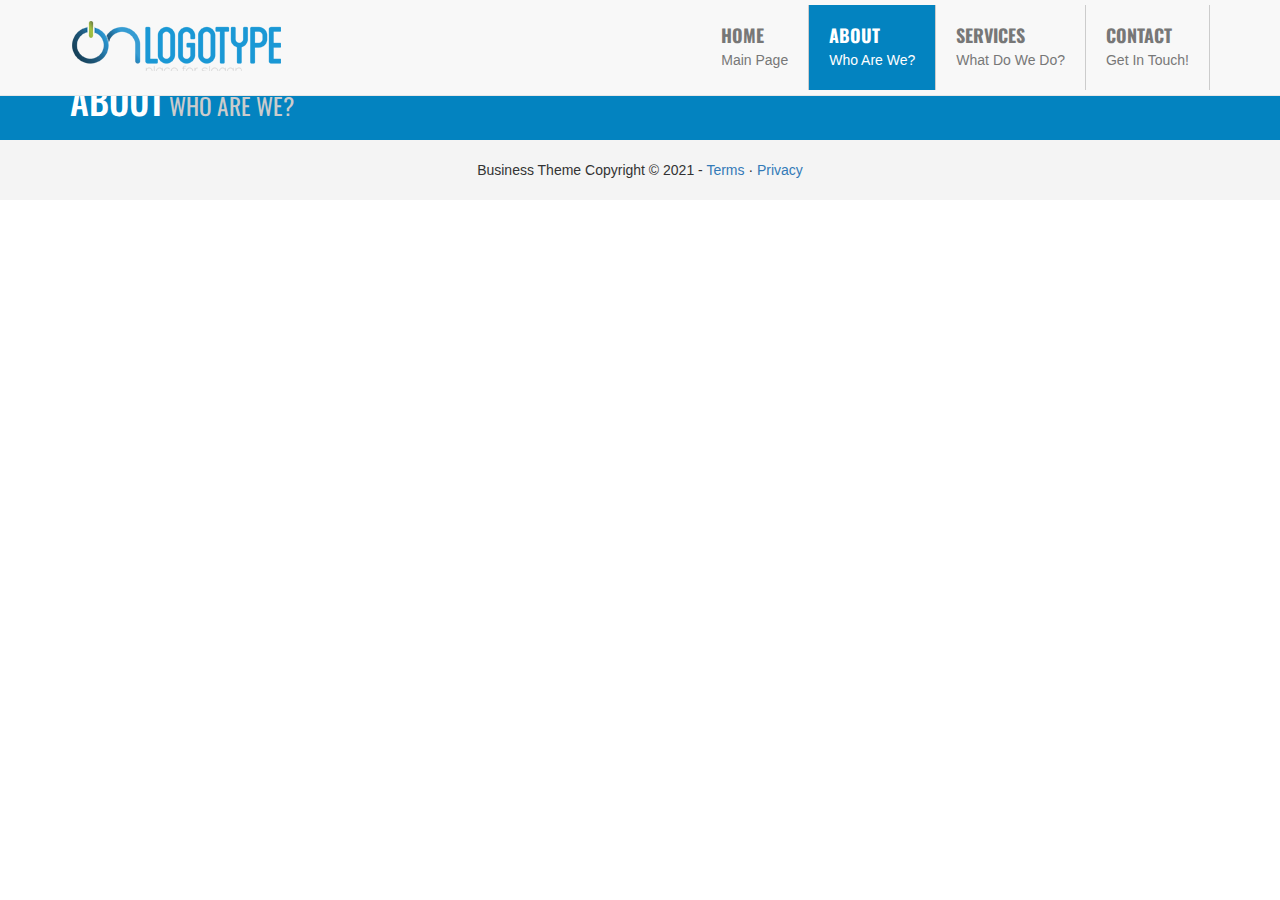
==== about.html @ b16b4eda "added about html page" ====
<!DOCTYPE html>
<html lang="en">
  <head>
    <meta charset="utf-8" />
    <meta http-equiv="X-UA-Compatible" content="IE=edge" />
    <meta name="viewport" content="width=device-width, initial-scale=1" />
    <!-- The above 3 meta tags *must* come first in the head; any other head content must come *after* these tags -->
    <meta name="description" content="Template" />
    <meta name="author" content="Jenny Lin" />
    <link rel="icon" href="img/favicon.ico" />

    <title>Business Bootstrap Theme</title>
    <link
      href="https://fonts.googleapis.com/css2?family=Oswald:wght@400;700&display=swap"
      rel="stylesheet"
    />

    <!-- Bootstrap core CSS -->
    <link href="css/bootstrap.css" rel="stylesheet" />
    <link href="css/animate.css" rel="stylesheet" />
    <link href="css/font-awesome.css" rel="stylesheet" />

    <!-- Custom styles for this template -->
    <link href="css/style.css" rel="stylesheet" />
  </head>

  <body>
    <nav class="navbar navbar-default navbar-fixed-top">
      <div class="container">
        <div class="navbar-header">
          <button
            type="button"
            class="navbar-toggle collapsed"
            data-toggle="collapse"
            data-target="#navbar"
            aria-expanded="false"
            aria-controls="navbar"
          >
            <span class="sr-only">Toggle navigation</span>
            <span class="icon-bar"></span>
            <span class="icon-bar"></span>
            <span class="icon-bar"></span>
          </button>
          <a class="navbar-brand logo-nav" href="#"
            ><img src="img/logo.png"
          /></a>
        </div>
        <div id="navbar" class="collapse navbar-collapse">
          <ul class="nav navbar-nav navbar-right">
            <li>
              <a href="#">Home <span>Main Page</span></a>
            </li>
            <li class="active">
              <a href="about.html">About <span>Who Are We?</span></a>
            </li>
            <li>
              <a href="services.html">Services <span>What Do We Do?</span></a>
            </li>
            <li>
              <a href="contact.html">Contact <span>Get In Touch!</span></a>
            </li>
          </ul>
        </div>
        <!--/.nav-collapse -->
      </div>
    </nav>

    <section class="section-title">
      <div class="container">
        <h1>About<small> Who Are We?</small></h1>
      </div>
    </section>

    <footer>
      <p>
        Business Theme Copyright &copy; 2021 - <a href="#">Terms</a> &middot;
        <a href="#">Privacy</a>
      </p>
    </footer>

    <!-- Bootstrap core JavaScript
    ================================================== -->
    <!-- Placed at the end of the document so the pages load faster -->
    <script src="https://ajax.googleapis.com/ajax/libs/jquery/1.11.3/jquery.min.js"></script>
    <script>
      window.jQuery ||
        document.write(
          '<script src="../../assets/js/vendor/jquery.min.js"><\/script>'
        );
    </script>
    <script src="js/bootstrap.js"></script>
    <script src="js/wow.js"></script>
    <script>
      new WOW().init();
    </script>
  </body>
</html>
---- css/style.css ----
body {
  padding-top: 50px;
}

section {
  padding: 30px 0;
}

.section-gray {
  background: #f4f4f4;
}

.section-primary {
  background: #0383c0;
  color: #fff;
  padding: 60px 0;
}
.section-secondary {
  background: #e44d26;
  color: #fff;
  padding: 60px 0;
}

.section-title {
  padding: 10px;
  background: #0383c0;
  color: #fff;
}

.section-title small {
  color: #ccc !important;
}

.slogan {
  text-align: center;
}

.slogan h1 {
  font-size: 50px;
  margin-bottom: 25px;
}

.slogan p {
  font-size: 20px;
}

.slogan a {
  margin-top: 20px;
}

.section-secondary {
  background: #e44d26;
  color: #fff;
  padding: 60px 0;
}
.nav {
  margin-top: 18px;
}

.navbar {
  min-height: 90px;
  margin-bottom: 0 !important;
}

.navbar-brand {
  height: auto;
  padding-top: 15px;
  margin: 0;
}
.navbar-nav {
  margin: 0;
  padding: 0;
}

.navbar-nav li {
  padding-top: 5px;
  padding-bottom: 5px;
}
.navbar-nav > li > a {
  padding: 20px;
  font-size: 18px;
  font-weight: bold;
  border-right: 1px solid #ccc;
  text-transform: uppercase;
  font-family: "Oswald", sans-serif;
}

.navbar-nav > li > a span {
  margin: 5px 0 0 0;
  padding: 0;
  font-size: 14px;
  display: block;
  font-weight: normal;
  font-family: arial;
  text-transform: none;
}

.navbar-nav a:hover,
.navbar-default .navbar-nav > .active > a,
.navbar-default .navbar-nav > .active > a:hover,
.navbar-default .navbar-nav > .active > a:focus {
  background: #0383c0 !important;
  color: #fff !important;
}

.jumbotron {
  margin: 0 !important;
  min-height: 450px;
  background: url(../img/bg.jpg) no-repeat;
}
h1,
h2,
h3 {
  text-transform: uppercase;
  font-family: "Oswald", sans-serif;
}

.jumbotron h1 {
  font-size: 55px;
}

.fa-color {
  color: #0383c0;
}
.feature-list li {
  list-style: none;
  font-size: 18px;
  line-height: 2em;
}

footer {
  text-align: center;
  height: 60px;
  background: #f4f4f4;
  padding-top: 20px;
}
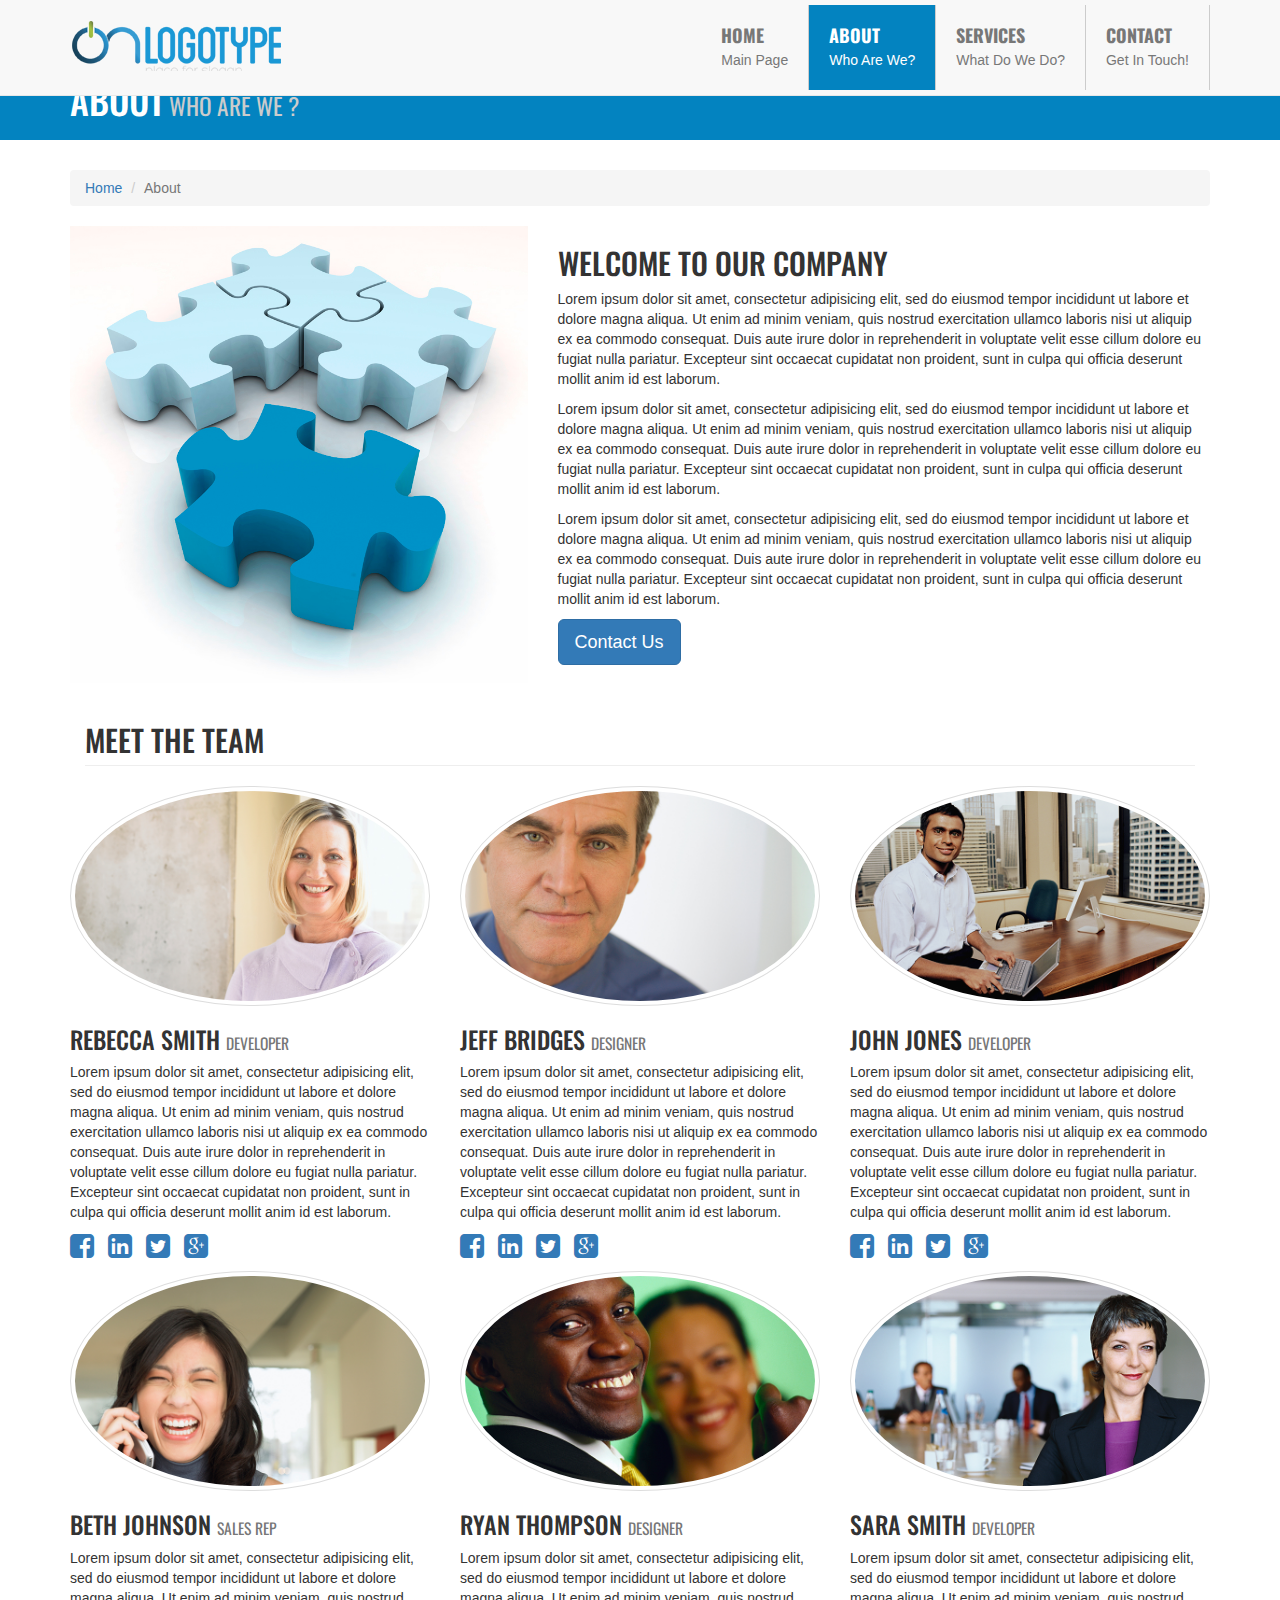
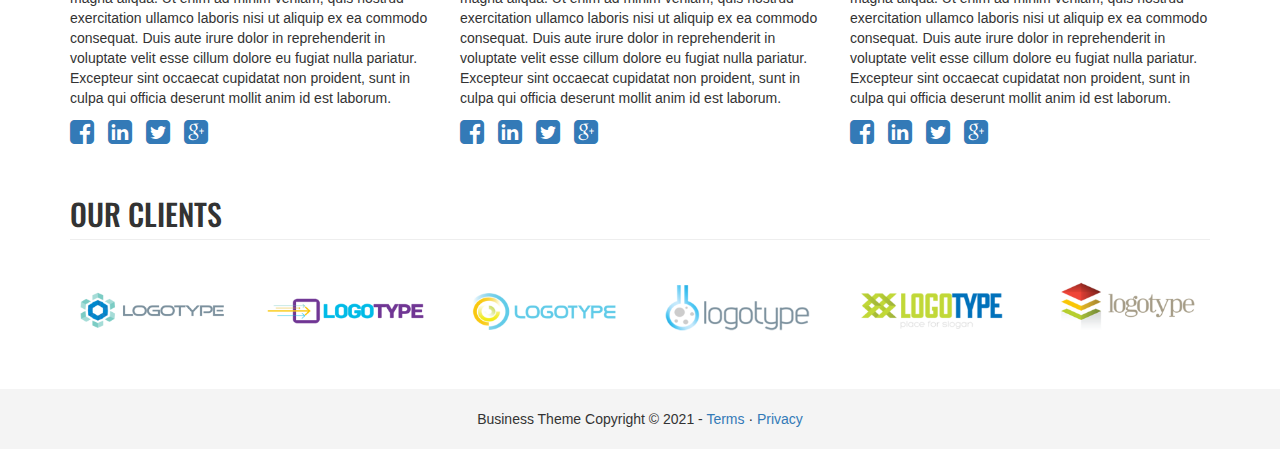
==== commit 311876f3: "added contacts services pages and animated effect" ====
--- a/about.html
+++ b/about.html
@@ -48,7 +48,7 @@
         <div id="navbar" class="collapse navbar-collapse">
           <ul class="nav navbar-nav navbar-right">
             <li>
-              <a href="#">Home <span>Main Page</span></a>
+              <a href="index.html">Home <span>Main Page</span></a>
             </li>
             <li class="active">
               <a href="about.html">About <span>Who Are We?</span></a>
@@ -67,9 +67,418 @@
 
     <section class="section-title">
       <div class="container">
-        <h1>About<small> Who Are We?</small></h1>
+        <h1>About<small> Who Are We ?</small></h1>
       </div>
     </section>
+
+    <div class="animated fadeIn">
+      <section>
+        <div class="container">
+          <div class="row">
+            <div class="col-md-12">
+              <ol class="breadcrumb">
+                <li>
+                  <a href="index.html">Home</a>
+                </li>
+                <li class="active">About</li>
+              </ol>
+            </div>
+          </div>
+          <div class="row">
+            <div class="col-md-5">
+              <img src="img/puzzle.jpg" class="img-responsive" />
+            </div>
+            <div class="col-md-7">
+              <h2>Welcome to our Company</h2>
+              <p>
+                Lorem ipsum dolor sit amet, consectetur adipisicing elit, sed do
+                eiusmod tempor incididunt ut labore et dolore magna aliqua. Ut
+                enim ad minim veniam, quis nostrud exercitation ullamco laboris
+                nisi ut aliquip ex ea commodo consequat. Duis aute irure dolor
+                in reprehenderit in voluptate velit esse cillum dolore eu fugiat
+                nulla pariatur. Excepteur sint occaecat cupidatat non proident,
+                sunt in culpa qui officia deserunt mollit anim id est laborum.
+              </p>
+              <p>
+                Lorem ipsum dolor sit amet, consectetur adipisicing elit, sed do
+                eiusmod tempor incididunt ut labore et dolore magna aliqua. Ut
+                enim ad minim veniam, quis nostrud exercitation ullamco laboris
+                nisi ut aliquip ex ea commodo consequat. Duis aute irure dolor
+                in reprehenderit in voluptate velit esse cillum dolore eu fugiat
+                nulla pariatur. Excepteur sint occaecat cupidatat non proident,
+                sunt in culpa qui officia deserunt mollit anim id est laborum.
+              </p>
+              <p>
+                Lorem ipsum dolor sit amet, consectetur adipisicing elit, sed do
+                eiusmod tempor incididunt ut labore et dolore magna aliqua. Ut
+                enim ad minim veniam, quis nostrud exercitation ullamco laboris
+                nisi ut aliquip ex ea commodo consequat. Duis aute irure dolor
+                in reprehenderit in voluptate velit esse cillum dolore eu fugiat
+                nulla pariatur. Excepteur sint occaecat cupidatat non proident,
+                sunt in culpa qui officia deserunt mollit anim id est laborum.
+              </p>
+              <a href="contact.html" class="btn btn-primary btn-lg"
+                >Contact Us</a
+              >
+            </div>
+          </div>
+          <div class="col-lg-12">
+            <h2 class="page-header">Meet the Team</h2>
+          </div>
+          <div class="row">
+            <div class="col-md-4">
+              <img
+                class="img-responsive img-thumbnail img-circle"
+                src="img/woman1.jpg"
+              />
+              <h3>Rebecca Smith <small>Developer</small></h3>
+              <p>
+                Lorem ipsum dolor sit amet, consectetur adipisicing elit, sed do
+                eiusmod tempor incididunt ut labore et dolore magna aliqua. Ut
+                enim ad minim veniam, quis nostrud exercitation ullamco laboris
+                nisi ut aliquip ex ea commodo consequat. Duis aute irure dolor
+                in reprehenderit in voluptate velit esse cillum dolore eu fugiat
+                nulla pariatur. Excepteur sint occaecat cupidatat non proident,
+                sunt in culpa qui officia deserunt mollit anim id est laborum.
+              </p>
+              <ul class="list-unstyled list-inline list-social-icons">
+                <li class="tooltip-social facebook-link">
+                  <a
+                    href="#facebook-profile"
+                    data-toggle="tooltip"
+                    data-placement="top"
+                    title="Facebook"
+                    ><i class="fa fa-facebook-square fa-2x"></i
+                  ></a>
+                </li>
+                <li class="tooltip-social linkedin-link">
+                  <a
+                    href="#linkedin-profile"
+                    data-toggle="tooltip"
+                    data-placement="top"
+                    title="LinkedIn"
+                    ><i class="fa fa-linkedin-square fa-2x"></i
+                  ></a>
+                </li>
+                <li class="tooltip-social twitter-link">
+                  <a
+                    href="#twitter-profile"
+                    data-toglle="tolltip"
+                    data-placement="top"
+                    title="Twitter"
+                    ><i class="fa fa-twitter-square fa-2x"></i
+                  ></a>
+                </li>
+                <li class="tooltip-social google-plus-link">
+                  <a
+                    href="#google-plus-profile"
+                    data-toggle="tooltip"
+                    data-placement="top"
+                    title="Google+"
+                    ><i class="fa fa-google-plus-square fa-2x"></i
+                  ></a>
+                </li>
+              </ul>
+            </div>
+            <div class="col-md-4">
+              <img
+                class="img-responsive img-thumbnail img-circle"
+                src="img/man1.jpg"
+              />
+              <h3>Jeff Bridges <small>Designer</small></h3>
+              <p>
+                Lorem ipsum dolor sit amet, consectetur adipisicing elit, sed do
+                eiusmod tempor incididunt ut labore et dolore magna aliqua. Ut
+                enim ad minim veniam, quis nostrud exercitation ullamco laboris
+                nisi ut aliquip ex ea commodo consequat. Duis aute irure dolor
+                in reprehenderit in voluptate velit esse cillum dolore eu fugiat
+                nulla pariatur. Excepteur sint occaecat cupidatat non proident,
+                sunt in culpa qui officia deserunt mollit anim id est laborum.
+              </p>
+              <ul class="list-unstyled list-inline list-social-icons">
+                <li class="tooltip-social facebook-link">
+                  <a
+                    href="#facebook-profile"
+                    data-toggle="tooltip"
+                    data-placement="top"
+                    title="Facebook"
+                    ><i class="fa fa-facebook-square fa-2x"></i
+                  ></a>
+                </li>
+                <li class="tooltip-social linkedin-link">
+                  <a
+                    href="#linkedin-profile"
+                    data-toggle="tooltip"
+                    data-placement="top"
+                    title="LinkedIn"
+                    ><i class="fa fa-linkedin-square fa-2x"></i
+                  ></a>
+                </li>
+                <li class="tooltip-social twitter-link">
+                  <a
+                    href="#twitter-profile"
+                    data-toglle="tolltip"
+                    data-placement="top"
+                    title="Twitter"
+                    ><i class="fa fa-twitter-square fa-2x"></i
+                  ></a>
+                </li>
+                <li class="tooltip-social google-plus-link">
+                  <a
+                    href="#google-plus-profile"
+                    data-toggle="tooltip"
+                    data-placement="top"
+                    title="Google+"
+                    ><i class="fa fa-google-plus-square fa-2x"></i
+                  ></a>
+                </li>
+              </ul>
+            </div>
+            <div class="col-md-4">
+              <img
+                class="img-responsive img-thumbnail img-circle"
+                src="img/man2.jpg"
+              />
+              <h3>John Jones <small>Developer</small></h3>
+              <p>
+                Lorem ipsum dolor sit amet, consectetur adipisicing elit, sed do
+                eiusmod tempor incididunt ut labore et dolore magna aliqua. Ut
+                enim ad minim veniam, quis nostrud exercitation ullamco laboris
+                nisi ut aliquip ex ea commodo consequat. Duis aute irure dolor
+                in reprehenderit in voluptate velit esse cillum dolore eu fugiat
+                nulla pariatur. Excepteur sint occaecat cupidatat non proident,
+                sunt in culpa qui officia deserunt mollit anim id est laborum.
+              </p>
+              <ul class="list-unstyled list-inline list-social-icons">
+                <li class="tooltip-social facebook-link">
+                  <a
+                    href="#facebook-profile"
+                    data-toggle="tooltip"
+                    data-placement="top"
+                    title="Facebook"
+                    ><i class="fa fa-facebook-square fa-2x"></i
+                  ></a>
+                </li>
+                <li class="tooltip-social linkedin-link">
+                  <a
+                    href="#linkedin-profile"
+                    data-toggle="tooltip"
+                    data-placement="top"
+                    title="LinkedIn"
+                    ><i class="fa fa-linkedin-square fa-2x"></i
+                  ></a>
+                </li>
+                <li class="tooltip-social twitter-link">
+                  <a
+                    href="#twitter-profile"
+                    data-toglle="tolltip"
+                    data-placement="top"
+                    title="Twitter"
+                    ><i class="fa fa-twitter-square fa-2x"></i
+                  ></a>
+                </li>
+                <li class="tooltip-social google-plus-link">
+                  <a
+                    href="#google-plus-profile"
+                    data-toggle="tooltip"
+                    data-placement="top"
+                    title="Google+"
+                    ><i class="fa fa-google-plus-square fa-2x"></i
+                  ></a>
+                </li>
+              </ul>
+            </div>
+          </div>
+          <div class="row">
+            <div class="col-md-4">
+              <img
+                class="img-responsive img-thumbnail img-circle"
+                src="img/woman2.jpg"
+              />
+              <h3>Beth Johnson <small>Sales Rep</small></h3>
+              <p>
+                Lorem ipsum dolor sit amet, consectetur adipisicing elit, sed do
+                eiusmod tempor incididunt ut labore et dolore magna aliqua. Ut
+                enim ad minim veniam, quis nostrud exercitation ullamco laboris
+                nisi ut aliquip ex ea commodo consequat. Duis aute irure dolor
+                in reprehenderit in voluptate velit esse cillum dolore eu fugiat
+                nulla pariatur. Excepteur sint occaecat cupidatat non proident,
+                sunt in culpa qui officia deserunt mollit anim id est laborum.
+              </p>
+              <ul class="list-unstyled list-inline list-social-icons">
+                <li class="tooltip-social facebook-link">
+                  <a
+                    href="#facebook-profile"
+                    data-toggle="tooltip"
+                    data-placement="top"
+                    title="Facebook"
+                    ><i class="fa fa-facebook-square fa-2x"></i
+                  ></a>
+                </li>
+                <li class="tooltip-social linkedin-link">
+                  <a
+                    href="#linkedin-profile"
+                    data-toggle="tooltip"
+                    data-placement="top"
+                    title="LinkedIn"
+                    ><i class="fa fa-linkedin-square fa-2x"></i
+                  ></a>
+                </li>
+                <li class="tooltip-social twitter-link">
+                  <a
+                    href="#twitter-profile"
+                    data-toglle="tolltip"
+                    data-placement="top"
+                    title="Twitter"
+                    ><i class="fa fa-twitter-square fa-2x"></i
+                  ></a>
+                </li>
+                <li class="tooltip-social google-plus-link">
+                  <a
+                    href="#google-plus-profile"
+                    data-toggle="tooltip"
+                    data-placement="top"
+                    title="Google+"
+                    ><i class="fa fa-google-plus-square fa-2x"></i
+                  ></a>
+                </li>
+              </ul>
+            </div>
+            <div class="col-md-4">
+              <img
+                class="img-responsive img-thumbnail img-circle"
+                src="img/man3.jpg"
+              />
+              <h3>Ryan Thompson <small>Designer</small></h3>
+              <p>
+                Lorem ipsum dolor sit amet, consectetur adipisicing elit, sed do
+                eiusmod tempor incididunt ut labore et dolore magna aliqua. Ut
+                enim ad minim veniam, quis nostrud exercitation ullamco laboris
+                nisi ut aliquip ex ea commodo consequat. Duis aute irure dolor
+                in reprehenderit in voluptate velit esse cillum dolore eu fugiat
+                nulla pariatur. Excepteur sint occaecat cupidatat non proident,
+                sunt in culpa qui officia deserunt mollit anim id est laborum.
+              </p>
+              <ul class="list-unstyled list-inline list-social-icons">
+                <li class="tooltip-social facebook-link">
+                  <a
+                    href="#facebook-profile"
+                    data-toggle="tooltip"
+                    data-placement="top"
+                    title="Facebook"
+                    ><i class="fa fa-facebook-square fa-2x"></i
+                  ></a>
+                </li>
+                <li class="tooltip-social linkedin-link">
+                  <a
+                    href="#linkedin-profile"
+                    data-toggle="tooltip"
+                    data-placement="top"
+                    title="LinkedIn"
+                    ><i class="fa fa-linkedin-square fa-2x"></i
+                  ></a>
+                </li>
+                <li class="tooltip-social twitter-link">
+                  <a
+                    href="#twitter-profile"
+                    data-toglle="tolltip"
+                    data-placement="top"
+                    title="Twitter"
+                    ><i class="fa fa-twitter-square fa-2x"></i
+                  ></a>
+                </li>
+                <li class="tooltip-social google-plus-link">
+                  <a
+                    href="#google-plus-profile"
+                    data-toggle="tooltip"
+                    data-placement="top"
+                    title="Google+"
+                    ><i class="fa fa-google-plus-square fa-2x"></i
+                  ></a>
+                </li>
+              </ul>
+            </div>
+            <div class="col-md-4">
+              <img
+                class="img-responsive img-thumbnail img-circle"
+                src="img/woman3.jpg"
+              />
+              <h3>Sara Smith <small>Developer</small></h3>
+              <p>
+                Lorem ipsum dolor sit amet, consectetur adipisicing elit, sed do
+                eiusmod tempor incididunt ut labore et dolore magna aliqua. Ut
+                enim ad minim veniam, quis nostrud exercitation ullamco laboris
+                nisi ut aliquip ex ea commodo consequat. Duis aute irure dolor
+                in reprehenderit in voluptate velit esse cillum dolore eu fugiat
+                nulla pariatur. Excepteur sint occaecat cupidatat non proident,
+                sunt in culpa qui officia deserunt mollit anim id est laborum.
+              </p>
+              <ul class="list-unstyled list-inline list-social-icons">
+                <li class="tooltip-social facebook-link">
+                  <a
+                    href="#facebook-profile"
+                    data-toggle="tooltip"
+                    data-placement="top"
+                    title="Facebook"
+                    ><i class="fa fa-facebook-square fa-2x"></i
+                  ></a>
+                </li>
+                <li class="tooltip-social linkedin-link">
+                  <a
+                    href="#linkedin-profile"
+                    data-toggle="tooltip"
+                    data-placement="top"
+                    title="LinkedIn"
+                    ><i class="fa fa-linkedin-square fa-2x"></i
+                  ></a>
+                </li>
+                <li class="tooltip-social twitter-link">
+                  <a
+                    href="#twitter-profile"
+                    data-toglle="tolltip"
+                    data-placement="top"
+                    title="Twitter"
+                    ><i class="fa fa-twitter-square fa-2x"></i
+                  ></a>
+                </li>
+                <li class="tooltip-social google-plus-link">
+                  <a
+                    href="#google-plus-profile"
+                    data-toggle="tooltip"
+                    data-placement="top"
+                    title="Google+"
+                    ><i class="fa fa-google-plus-square fa-2x"></i
+                  ></a>
+                </li>
+              </ul>
+            </div>
+          </div>
+          <div class="row">
+            <div class="col-lg-12">
+              <h2 class="page-header">Our Clients</h2>
+            </div>
+            <div class="col-md-2 col-sm-4 col-xs-6">
+              <img class="img-responsive img-customer" src="img/client1.png" />
+            </div>
+            <div class="col-md-2 col-sm-4 col-xs-6">
+              <img class="img-responsive img-customer" src="img/client2.png" />
+            </div>
+            <div class="col-md-2 col-sm-4 col-xs-6">
+              <img class="img-responsive img-customer" src="img/client3.png" />
+            </div>
+            <div class="col-md-2 col-sm-4 col-xs-6">
+              <img class="img-responsive img-customer" src="img/client4.png" />
+            </div>
+            <div class="col-md-2 col-sm-4 col-xs-6">
+              <img class="img-responsive img-customer" src="img/client5.png" />
+            </div>
+            <div class="col-md-2 col-sm-4 col-xs-6">
+              <img class="img-responsive img-customer" src="img/client6.png" />
+            </div>
+          </div>
+        </div>
+      </section>
+    </div>
 
     <footer>
       <p>
--- a/css/style.css
+++ b/css/style.css
@@ -134,3 +134,58 @@
   background: #f4f4f4;
   padding-top: 20px;
 }
+
+@media (max-width: 990px) {
+  .navbar-header {
+    float: none;
+  }
+
+  .navbar-left,
+  .navbar-right {
+    float: none !important;
+  }
+  .navbar-toggle {
+    display: block;
+  }
+  .navbar-collapse {
+    border-top: 1px solid transparent;
+    box-shadow: inset 0 1px 0 rgba(255, 255, 255, 0.1);
+  }
+  .navbar-fixed-top {
+    top: 0;
+    border-width: 0 0 1px;
+  }
+
+  .navbar-collapse.collapse {
+    display: none !important;
+  }
+
+  .navbar-nav {
+    float: none;
+    margin-top: 7.5px;
+  }
+
+  .navbar-nav > li {
+    float: none;
+  }
+
+  .navbar-nav > li > a {
+    padding-top: 10px;
+    padding-bottom: 10px;
+    border-right: none;
+  }
+
+  .collapse.in {
+    display: block !important;
+  }
+}
+
+@media (max-width: 768px) {
+  .jumbotron {
+    min-height: 300px;
+  }
+
+  .jumbotron-img {
+    display: none;
+  }
+}
